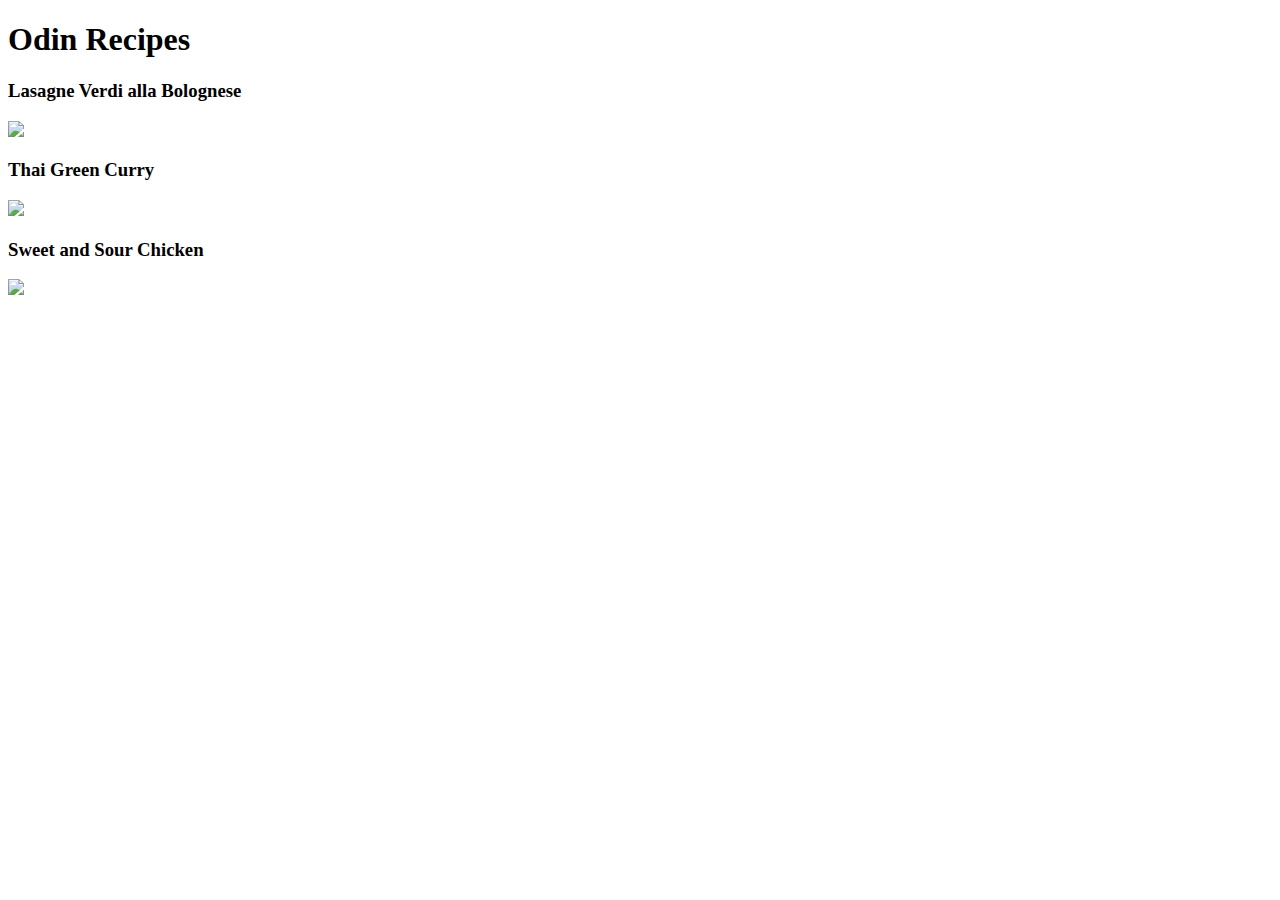
==== index.html @ df2ea0da "Add index.html" ====
<!DOCTYPE html>
<html>
  <head>
    <meta charset="utf-8">
    <title>Lasagne Recipe</title>
  </head>
  <body>
    <h1>Odin Recipes</h1>

    <h3>Lasagne Verdi alla Bolognese</h3>
    <a href="recipes/lasagne.html"> <img src="./images/lasagne.jpg" width="300"></a>

    <h3>Thai Green Curry</h3>
    <a href="recipes/thai_green_curry.html"> <img src="./images/thai_green_curry.jpeg" width="300"></a>

    <h3>Sweet and Sour Chicken</h3>
    <a href="recipes/sweet_and_sour_chicken.html"> <img src="./images/sweet_and_sour_chicken.jpeg" width="300"></a>
  </body>
</html>
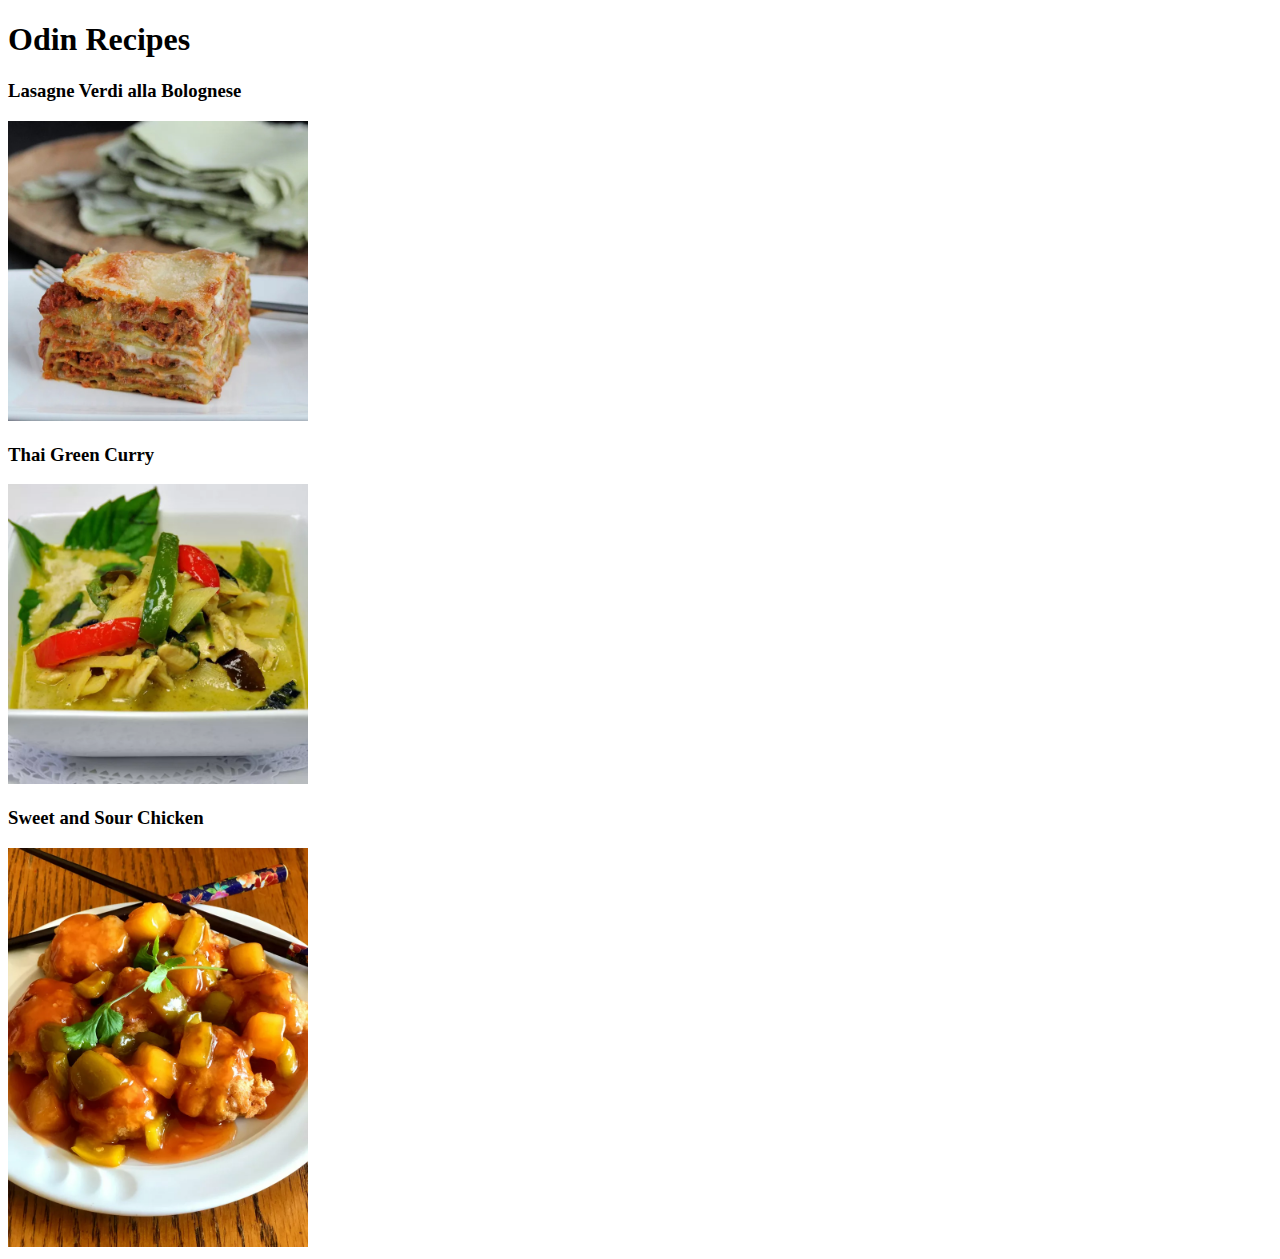
==== commit b1f10617: "Add images/" ====
--- a/index.html
+++ b/index.html
@@ -14,6 +14,6 @@
     <a href="recipes/thai_green_curry.html"> <img src="./images/thai_green_curry.jpeg" width="300"></a>
 
     <h3>Sweet and Sour Chicken</h3>
-    <a href="recipes/sweet_and_sour_chicken.html"> <img src="./images/sweet_and_sour_chicken.jpeg" width="300"></a>
+    <a href="recipes/sweet_and_sour_chicken.html"> <img src="./images/sweet_and_sour_chicken.jpeg" width="300"> </a>
   </body>
 </html>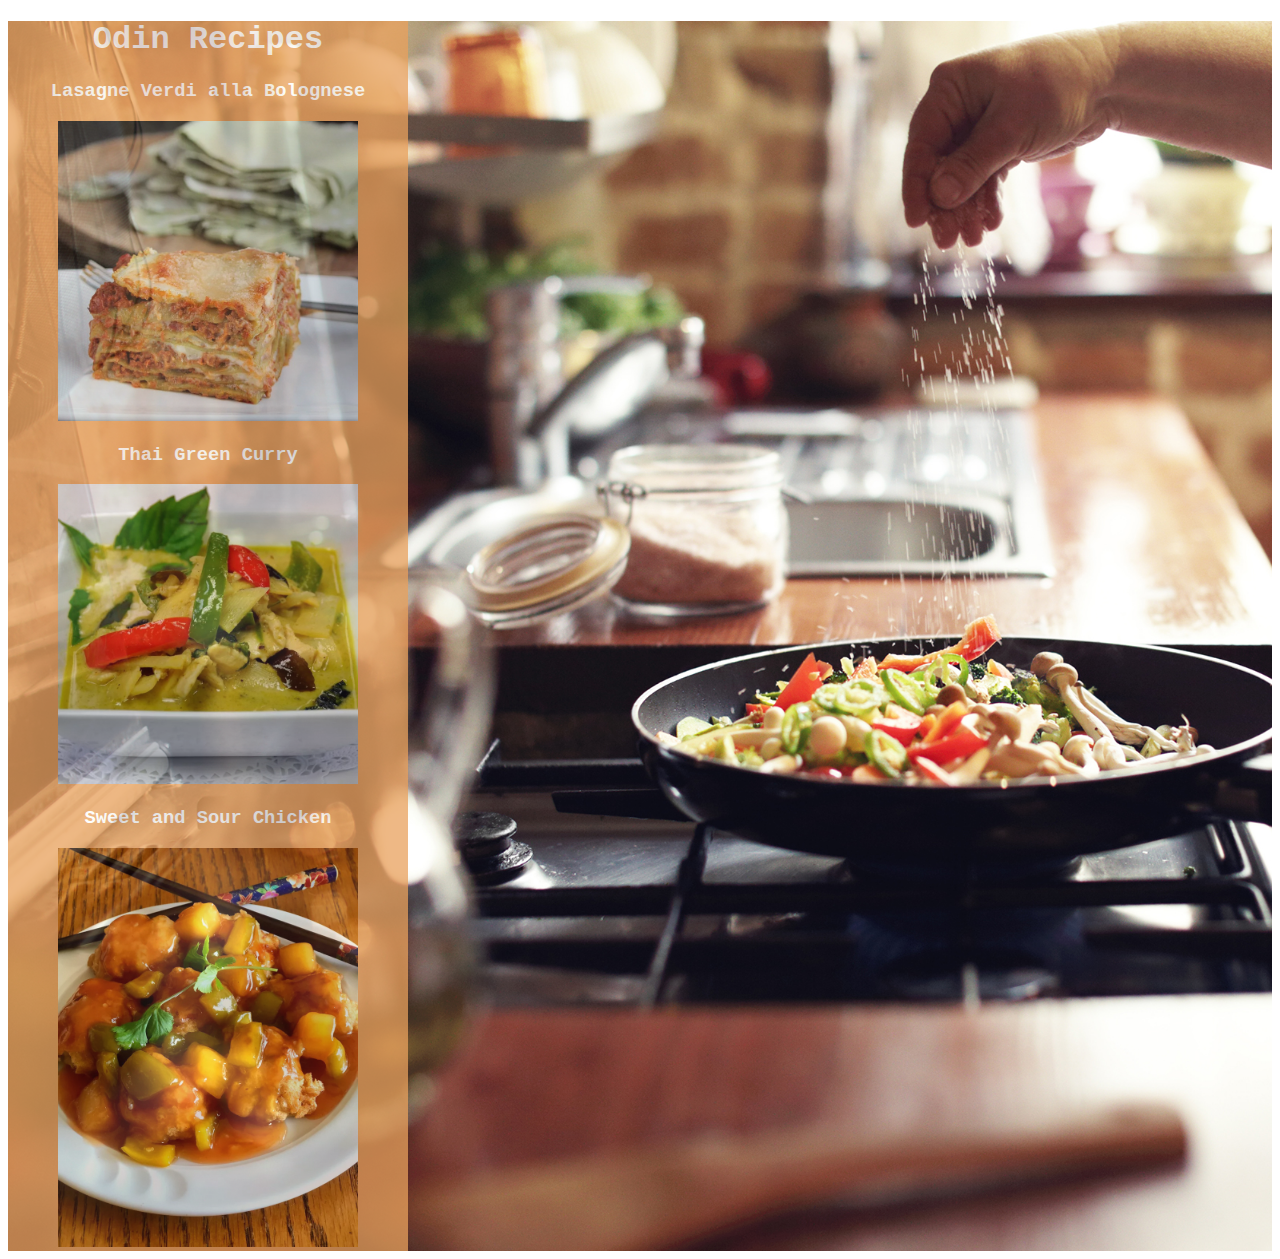
==== commit d1ad3a06: "Add index.html and styles.css and images/cooking.jpeg" ====
--- a/index.html
+++ b/index.html
@@ -3,17 +3,27 @@
   <head>
     <meta charset="utf-8">
     <title>Lasagne Recipe</title>
+    <link rel="stylesheet" href="style.css" />
   </head>
   <body>
-    <h1>Odin Recipes</h1>
+    <div class="recipe page">
+      <div class="recipe panel">
+        <div class="recipe content">
+          <h1>Odin Recipes</h1>
 
-    <h3>Lasagne Verdi alla Bolognese</h3>
-    <a href="recipes/lasagne.html"> <img src="./images/lasagne.jpg" width="300"></a>
+          <h3>Lasagne Verdi alla Bolognese</h3>
+          <a href="recipes/lasagne.html"> 
+            <img src="./images/lasagne.jpg" width="300"></a>
 
-    <h3>Thai Green Curry</h3>
-    <a href="recipes/thai_green_curry.html"> <img src="./images/thai_green_curry.jpeg" width="300"></a>
+          <h3>Thai Green Curry</h3>
+          <a href="recipes/thai_green_curry.html"> 
+            <img src="./images/thai_green_curry.jpeg" width="300"></a>
 
-    <h3>Sweet and Sour Chicken</h3>
-    <a href="recipes/sweet_and_sour_chicken.html"> <img src="./images/sweet_and_sour_chicken.jpeg" width="300"> </a>
+          <h3>Sweet and Sour Chicken</h3>
+          <a href="recipes/sweet_and_sour_chicken.html"> 
+            <img src="./images/sweet_and_sour_chicken.jpeg" width="300"></a>
+        </div>
+      </div> 
+    </div> 
   </body>
 </html>--- a/style.css
+++ b/style.css
@@ -0,0 +1,26 @@
+/* style.css */
+
+.page {
+     background-image: url("./images/cooking.jpeg");
+     background-size: 1900px;
+}
+
+.panel {
+    background-color: #e9a15d;
+    color: #ffffff;
+    opacity: 0.75;
+    text-align: center;
+    width: 400px;
+}
+
+.content h1 h3 {
+    opacity: 1;
+}
+
+a img:hover{
+    opacity: 0.5;
+}
+
+h1, h3{
+    font-family:'Courier New', Courier, monospace;
+}
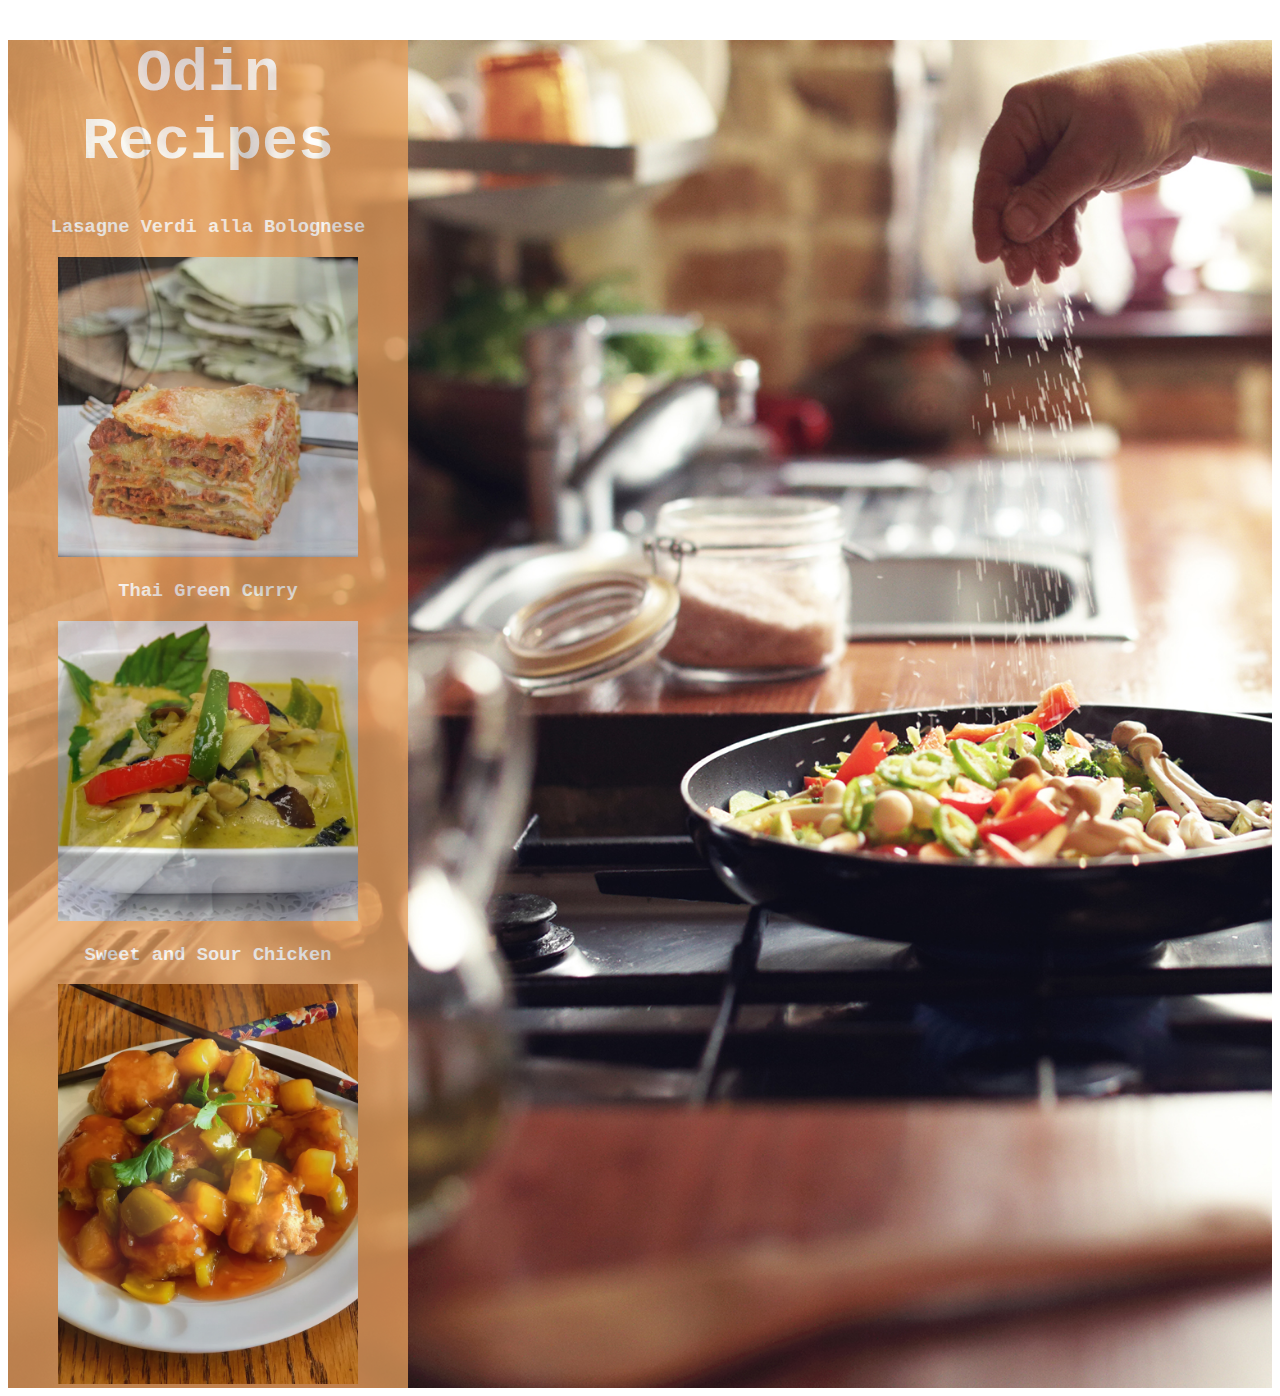
==== commit 1a1f2674: "Add index.html and style.css" ====
--- a/index.html
+++ b/index.html
@@ -8,8 +8,8 @@
   <body>
     <div class="recipe page">
       <div class="recipe panel">
+        <h1 class="recipe title">Odin Recipes</h1>
         <div class="recipe content">
-          <h1>Odin Recipes</h1>
 
           <h3>Lasagne Verdi alla Bolognese</h3>
           <a href="recipes/lasagne.html"> 
--- a/style.css
+++ b/style.css
@@ -1,10 +1,18 @@
 /* style.css */
 
+/* background content */
 .page {
      background-image: url("./images/cooking.jpeg");
-     background-size: 1900px;
+     background-size: 2050px;
 }
 
+.page h1 {
+     text-align: center;
+     font-size: 60px;
+     color:#ffffff
+}
+
+/* list of recipes content */
 .panel {
     background-color: #e9a15d;
     color: #ffffff;
